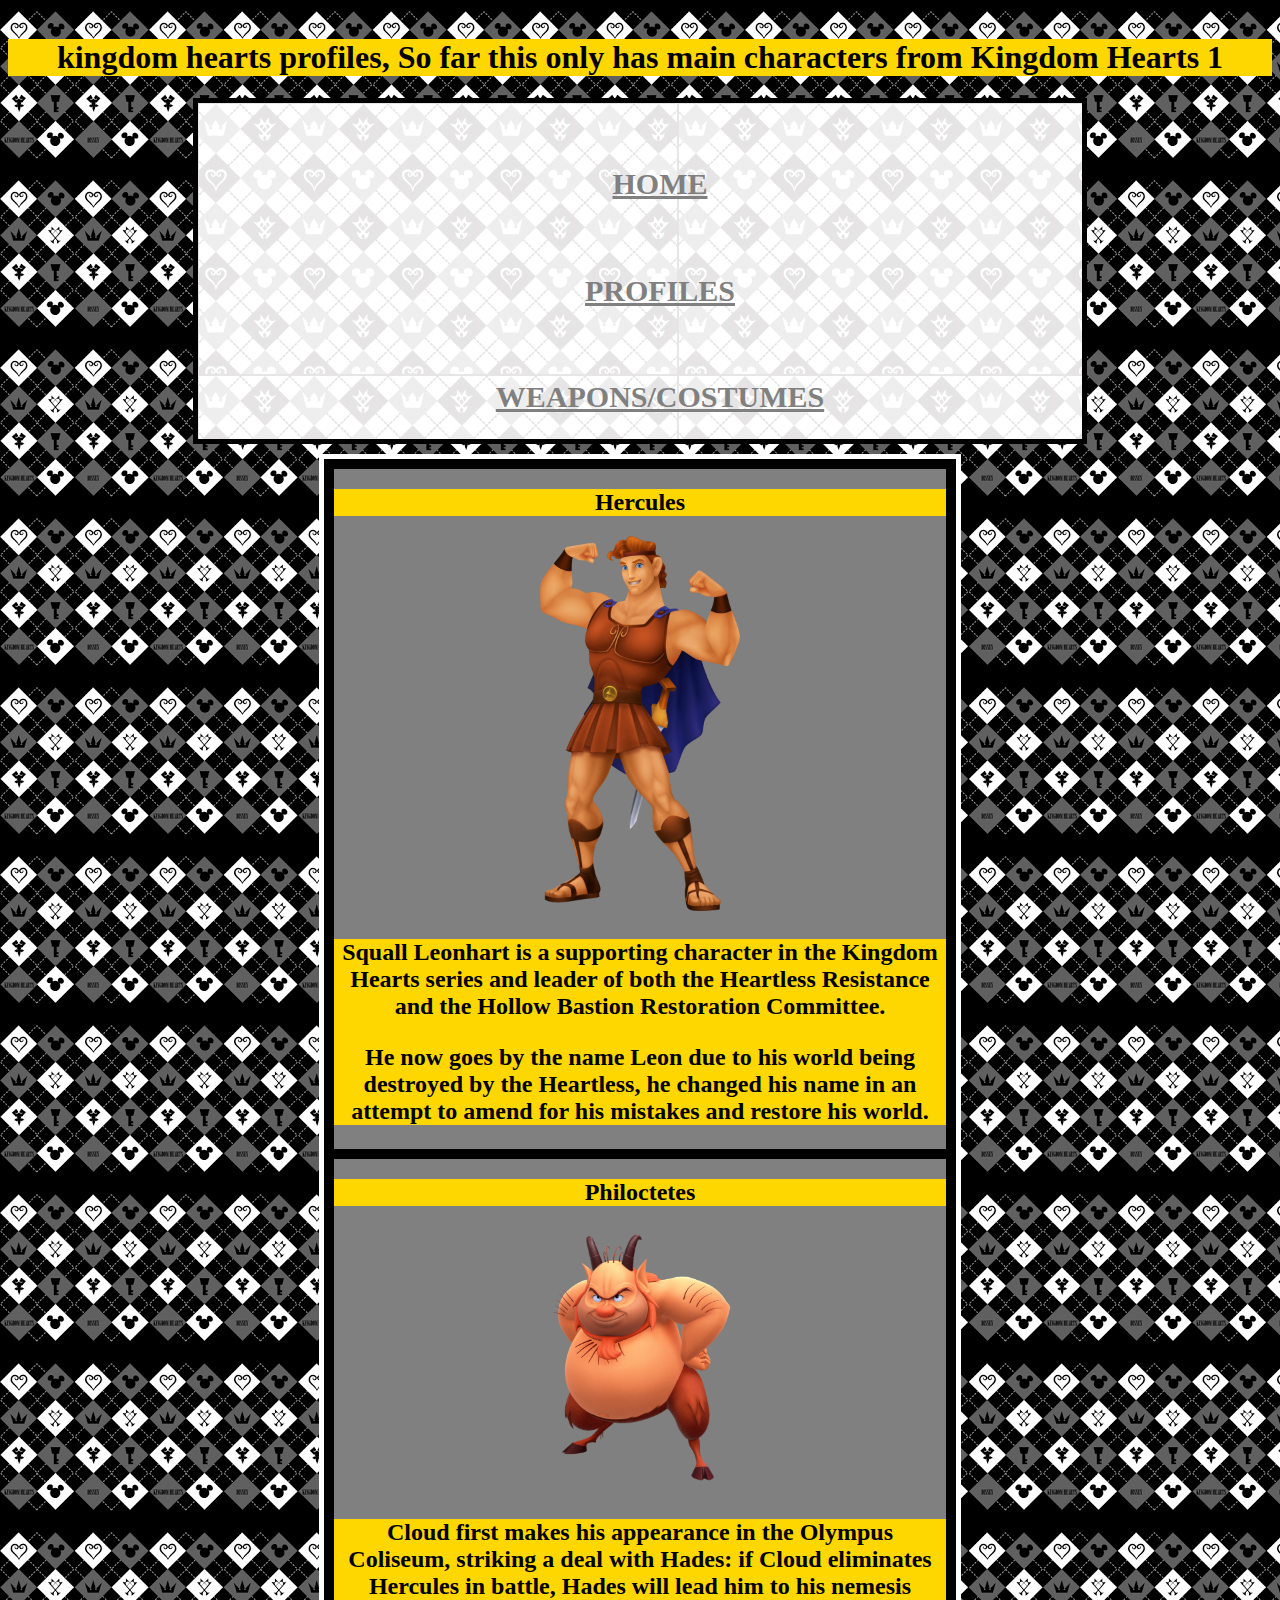
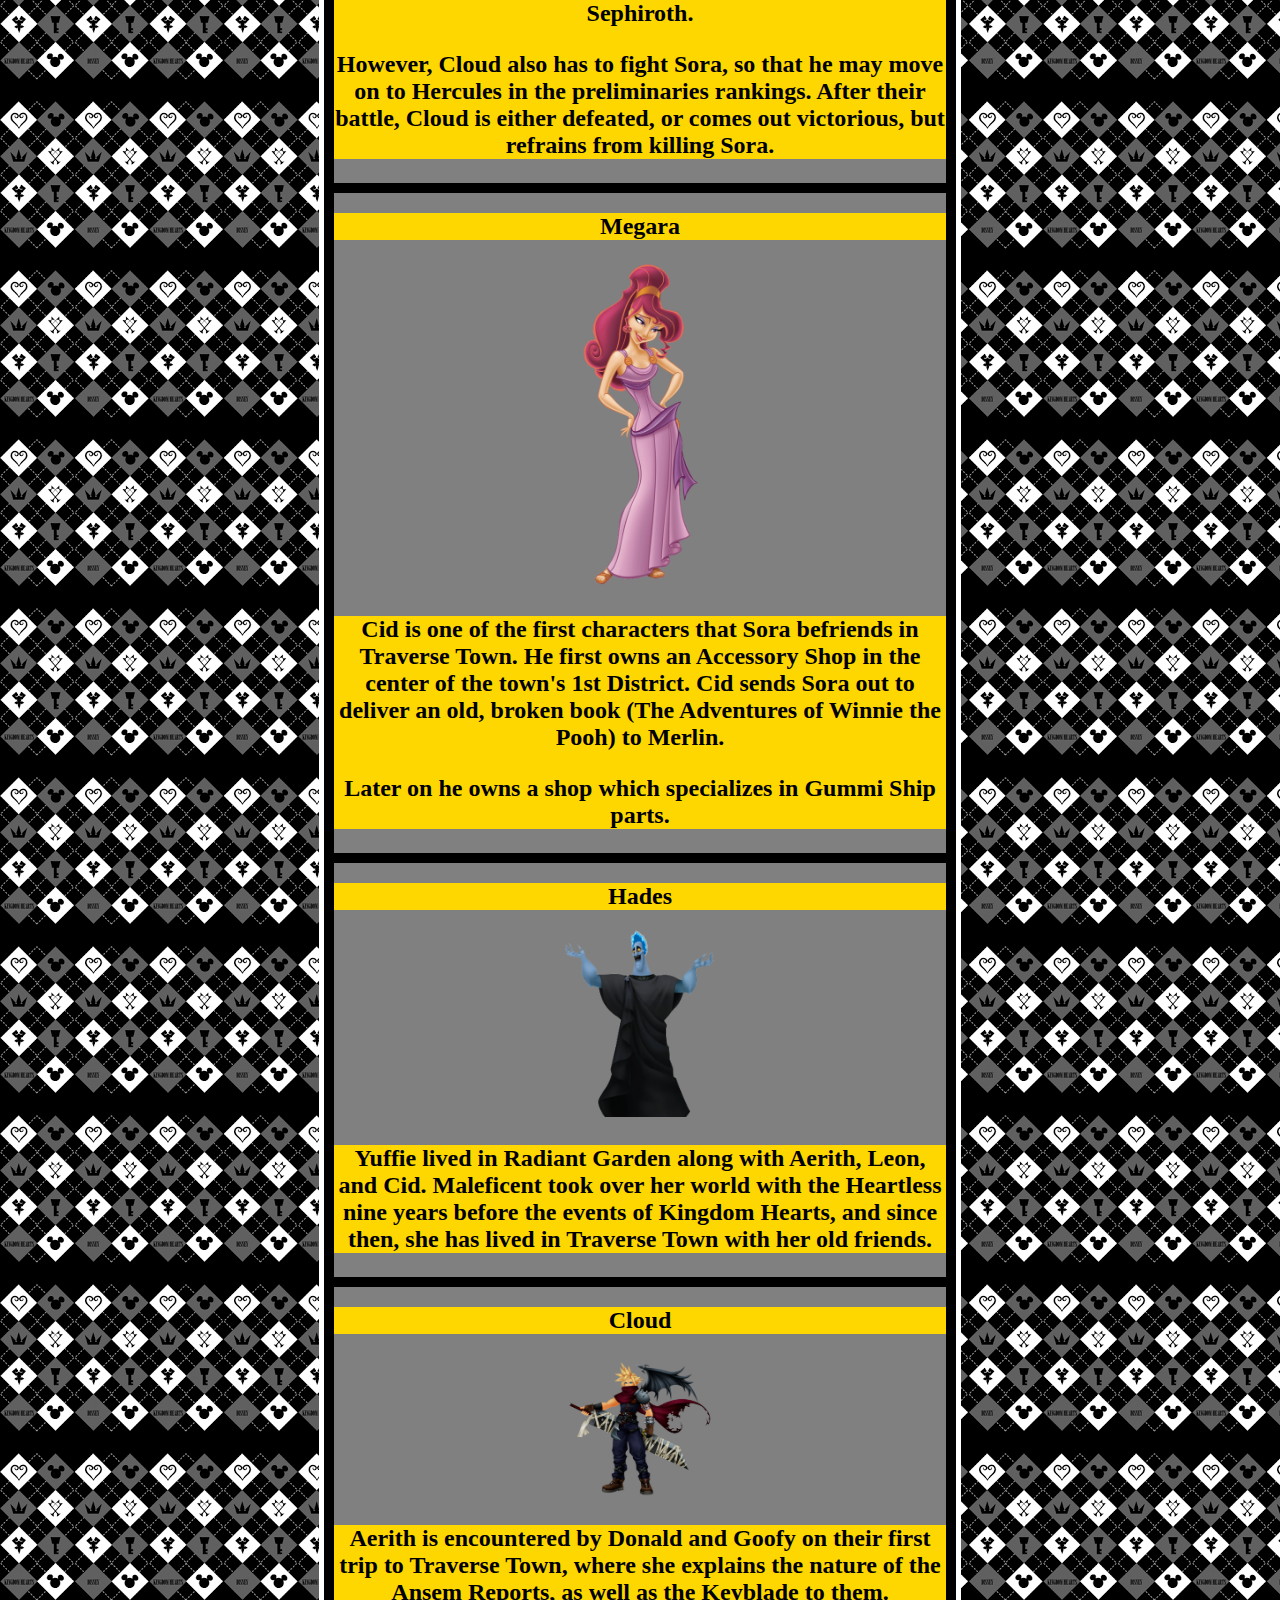
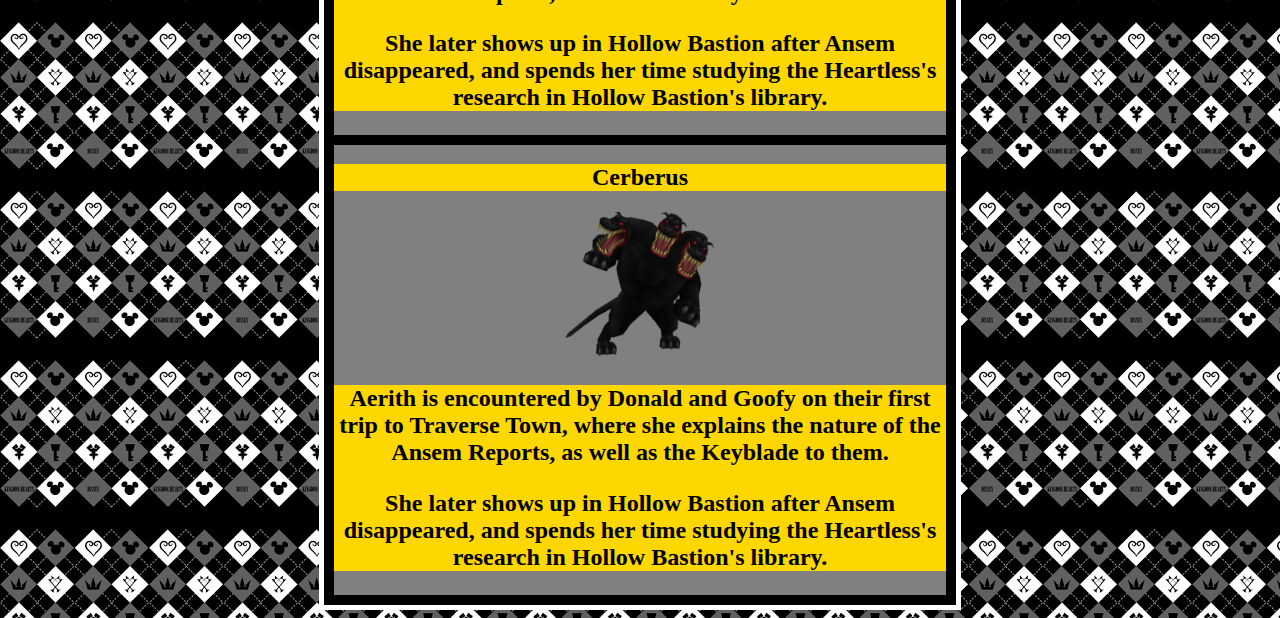
==== coliseumCharacters.html @ 80318fc3 "Adding Wonderland and Coliseum profile pages" ====
<!DOCTYPE html>

<html>

  <head>

    <link rel="stylesheet" type="text/css" href="style_profile.css">
  </head>
  <body>
    <header>
      <h1> kingdom hearts profiles, So far this only has main characters from Kingdom Hearts 1 </h1>

      <div class="box">
        <nav>
          <ul>              
            <li><a href="index.html"><h2>Home</h2></a></li>
            <li><a href="profiles.html"><h2>Profiles</h2></a></li>
            <li><a href="index.html"><h2>Weapons/Costumes</h2></a></li>
          </ul>  
        </nav>
      </div>
    </header>

    <div class="container">
      <div>
          <div>
            <h2>Hercules</h2>
            <img src="images/herc.png" title="source: imgur.com" width=200/>
            <h2>
          
            <p>Squall Leonhart is a supporting character in the Kingdom Hearts 
              series and leader of both the Heartless Resistance and the 
              Hollow Bastion Restoration Committee. 
            </p>
              
            <p>
              He now goes by the name 
              Leon due to his world being destroyed by the Heartless, he changed his 
              name in an attempt to amend for his mistakes and restore his world.</p></h2>

          </div>

          <div>
            <h2>Philoctetes</h2>
            <img src="images/phil.png" title="source: imgur.com" width=200/>
            <h2>
              <p>Cloud first makes his appearance in the Olympus Coliseum, 
              striking a deal with Hades: if Cloud eliminates Hercules in battle, 
              Hades will lead him to his nemesis Sephiroth. 
            </p>

            <p>
              However, 
              Cloud also has to fight Sora, so that he may move on to Hercules 
              in the preliminaries rankings. After their battle, Cloud is either defeated, 
              or comes out victorious, but refrains from killing Sora. </p></h2>

          </div>

          <div>
            <h2>Megara</h2>
            <img src="images/megara.png" title="source: imgur.com" width=150/>
            <h2>
              <p>Cid is one of the first characters that Sora befriends in Traverse Town. 
              He first owns an Accessory Shop in the center of the town's 1st District.
              Cid sends Sora out to deliver an old, broken book (The Adventures of Winnie the Pooh) to 
              Merlin. 
              </p>

              <p>
              Later on he owns a shop which specializes in Gummi Ship parts.</p></h2>
          </div>

          <div>
            <h2>Hades</h2>
            <img src="images/hades.png" title="source: imgur.com" width=150/>
            <h2>
              
            <p>Yuffie lived in Radiant Garden along with Aerith, Leon, and Cid. 
              Maleficent took over her world with the Heartless nine years 
              before the events of Kingdom Hearts, and since then, she has 
              lived in Traverse Town with her old friends.</p></h2>
          </div>

          <div>
            <h2>Cloud</h2>
            <img src="images/cloud.png" title="source: imgur.com" width=150/>
            <h2>
              
            <p>Aerith is encountered by Donald and Goofy on their first 
              trip to Traverse Town, where she explains the nature of the Ansem Reports, 
              as well as the Keyblade to them.
            </p>
            
            <p>
              She later shows up in Hollow Bastion after Ansem disappeared, 
              and spends her time studying the Heartless's research in Hollow Bastion's library. </p></h2>
          </div>

          
          <div>
            <h2>Cerberus</h2>
            <img src="images/cerberus.png" title="source: imgur.com" width=150/>
            <h2>
              
            <p>Aerith is encountered by Donald and Goofy on their first 
              trip to Traverse Town, where she explains the nature of the Ansem Reports, 
              as well as the Keyblade to them.
            </p>
            
            <p>
              She later shows up in Hollow Bastion after Ansem disappeared, 
              and spends her time studying the Heartless's research in Hollow Bastion's library. </p></h2>
          </div>
    </div>
    

  </body>
</html>
---- style_profile.css ----
body{
  color: rgb(0,0,0);

    text-align: center;
   background-image: url("images/background.png");
}

header{
    padding: 10px 0;
  }
  
  .box{
    background-image: url("images/background_white.jpg");

    width:70%;
    position: relative;
    margin: 0 auto;
  }
  
  nav{
    top: 250px;
    right: 550px;
  }
  
  .bot h2{
    width:30px;
  }
  
  nav li{
    display: inline;
    margin: 0 0 0 15px;  
  }
  
  nav a{
    text-transform: uppercase;
    color: gray;
    font-weight: bold;
    font-size:20px;
    text-decoration:underline;
  }
  
  nav a:hover{
    text-transform: uppercase;
    color: Black;
    font-weight: bold;
    font-size:20px;
    text-decoration:underline;
    transition: 1s;
  }

  .container{
      background-color: gray;
      width: 50%;
      border-style: solid;
      border-color: white;
      border-width: 5px;
  }
 div{
  display: inline-block;
  border-color: black;
  border-style: solid;
  border-width: 5px;;
}

.container h2{background-color: gold;

}
h1{
  background-color: gold;
}
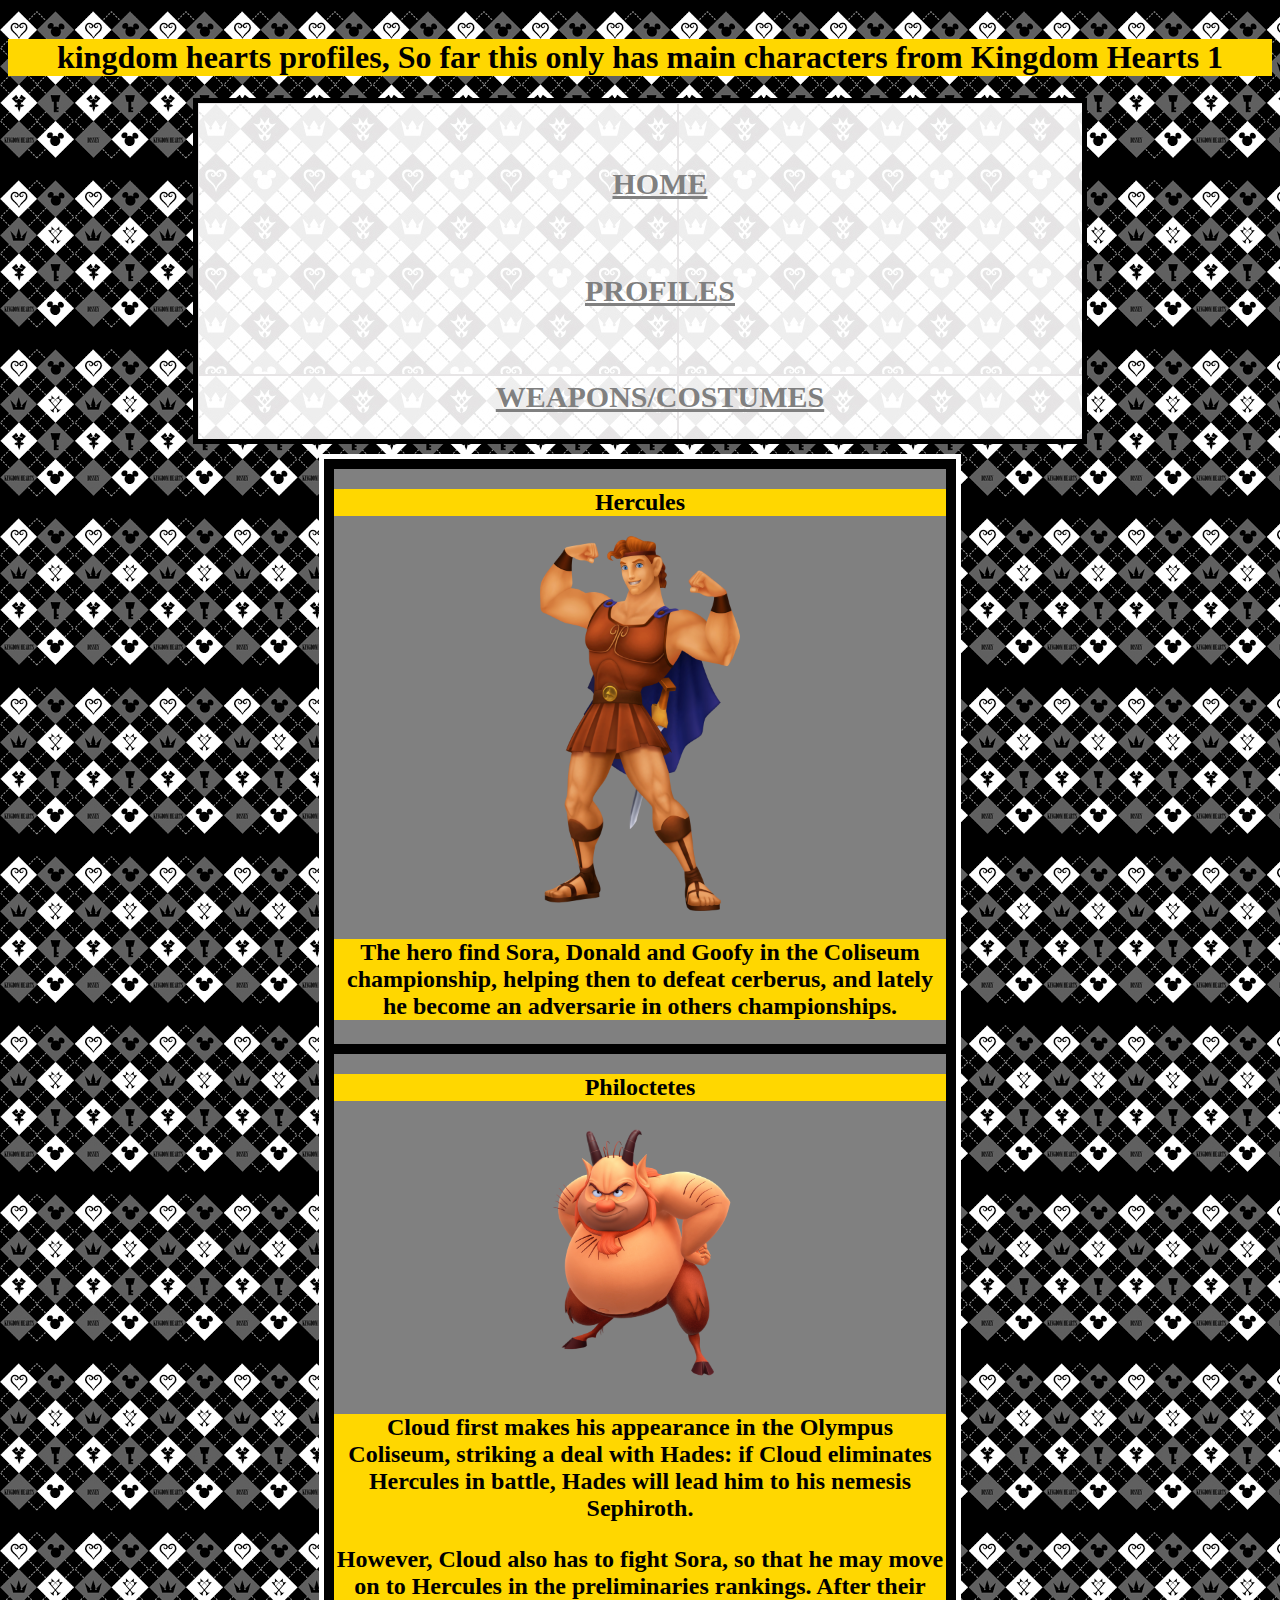
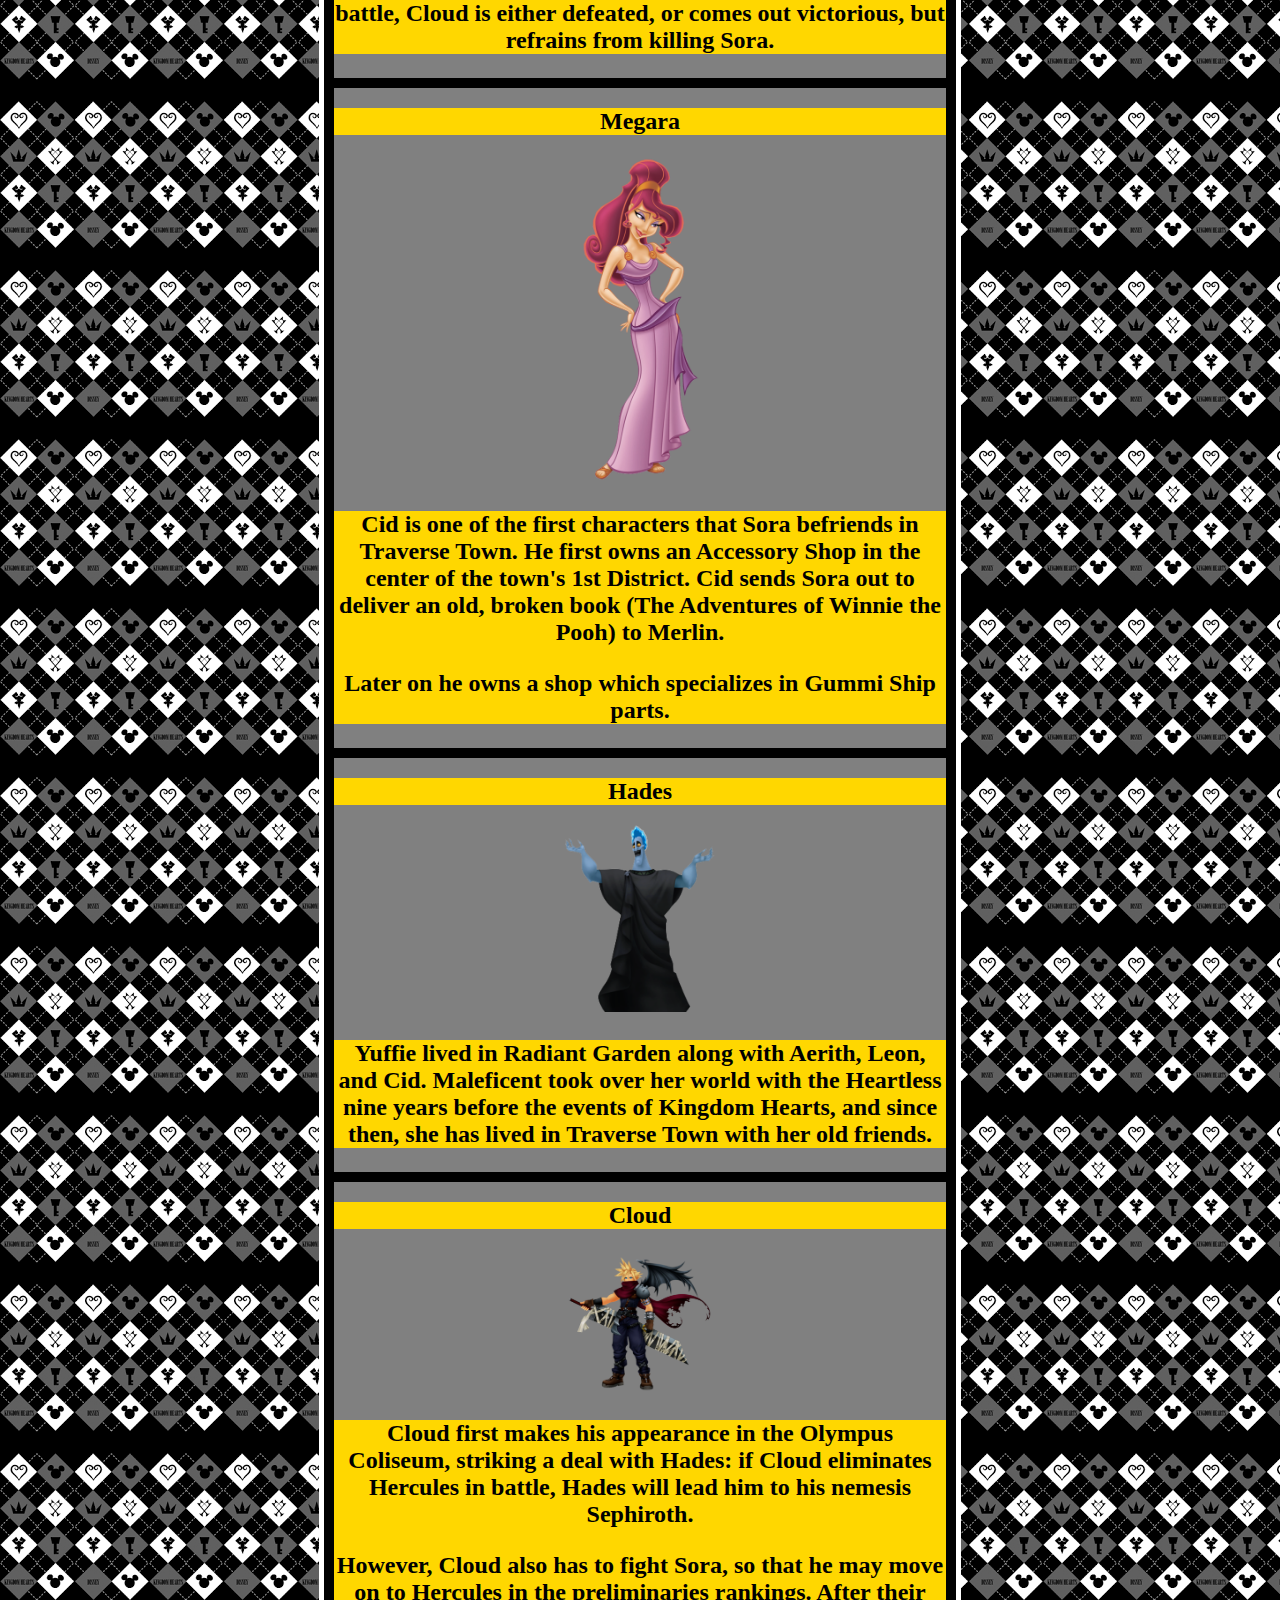
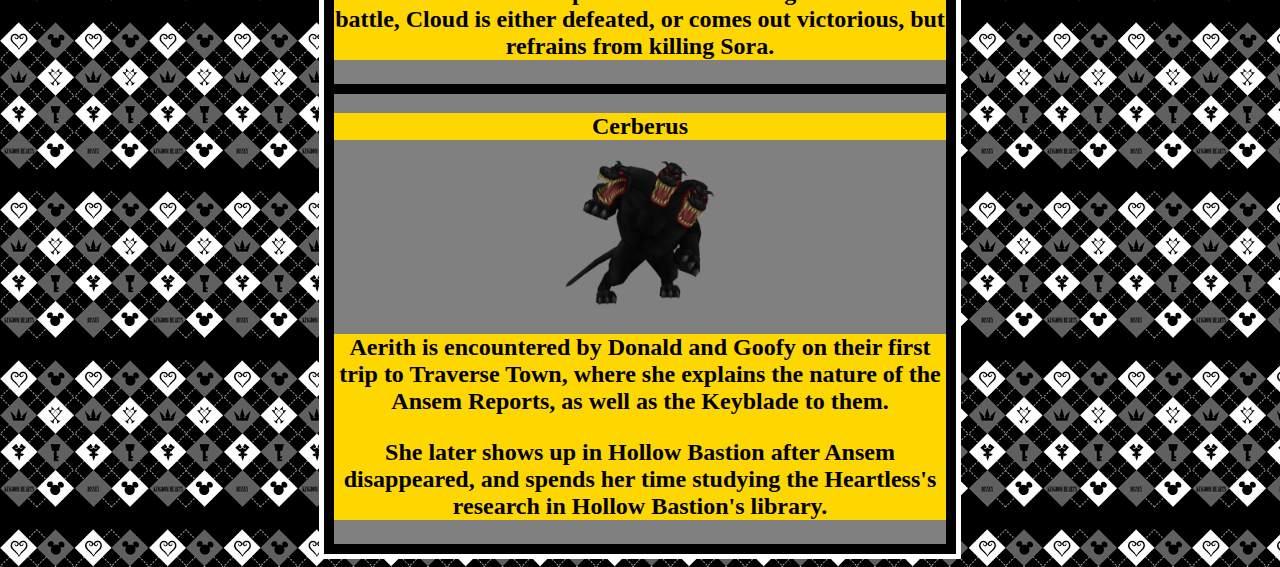
==== commit 3366bd6c: "Correcting some profiles" ====
--- a/coliseumCharacters.html
+++ b/coliseumCharacters.html
@@ -28,16 +28,9 @@
             <img src="images/herc.png" title="source: imgur.com" width=200/>
             <h2>
           
-            <p>Squall Leonhart is a supporting character in the Kingdom Hearts 
-              series and leader of both the Heartless Resistance and the 
-              Hollow Bastion Restoration Committee. 
+            <p>The hero find Sora, Donald and Goofy in the Coliseum championship, helping then to defeat cerberus, 
+              and lately he become an adversarie in others championships. 
             </p>
-              
-            <p>
-              He now goes by the name 
-              Leon due to his world being destroyed by the Heartless, he changed his 
-              name in an attempt to amend for his mistakes and restore his world.</p></h2>
-
           </div>
 
           <div>
@@ -87,14 +80,16 @@
             <img src="images/cloud.png" title="source: imgur.com" width=150/>
             <h2>
               
-            <p>Aerith is encountered by Donald and Goofy on their first 
-              trip to Traverse Town, where she explains the nature of the Ansem Reports, 
-              as well as the Keyblade to them.
-            </p>
-            
-            <p>
-              She later shows up in Hollow Bastion after Ansem disappeared, 
-              and spends her time studying the Heartless's research in Hollow Bastion's library. </p></h2>
+              <p>Cloud first makes his appearance in the Olympus Coliseum, 
+                striking a deal with Hades: if Cloud eliminates Hercules in battle, 
+                Hades will lead him to his nemesis Sephiroth. 
+              </p>
+  
+              <p>
+                However, 
+                Cloud also has to fight Sora, so that he may move on to Hercules 
+                in the preliminaries rankings. After their battle, Cloud is either defeated, 
+                or comes out victorious, but refrains from killing Sora. </p></h2>
           </div>
 
           
